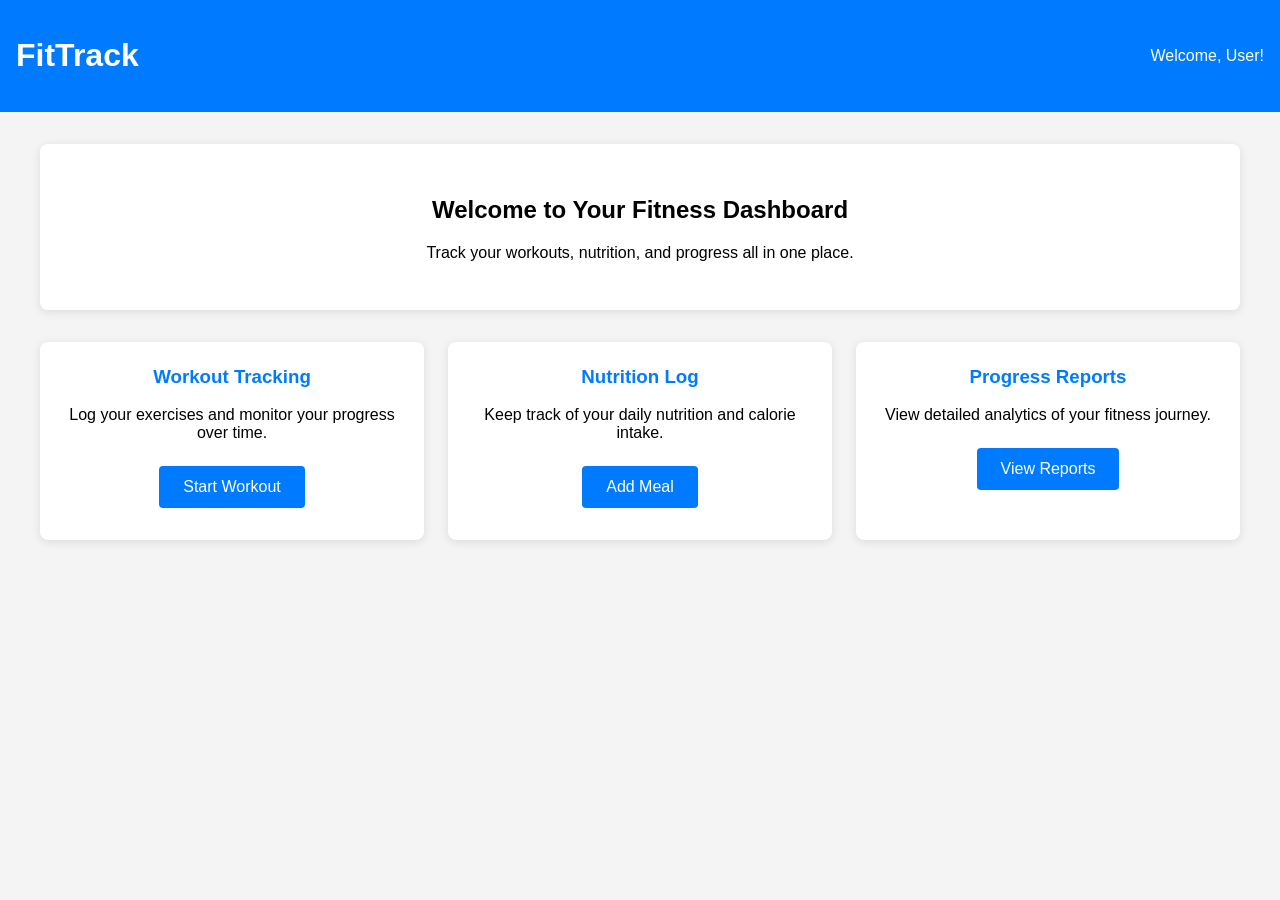
==== fittrack/src/main/resources/templates/dashboard.html @ 589ca1a2 "login page and logout page add" ====
<!DOCTYPE html>
<html xmlns:th="http://www.thymeleaf.org">
<head>
    <meta charset="UTF-8">
    <meta name="viewport" content="width=device-width, initial-scale=1.0">
    <title>Dashboard - FitTrack</title>
    <style>
        body {
            font-family: Arial, sans-serif;
            background-color: #f4f4f4;
            margin: 0;
            padding: 0;
        }
        .header {
            background-color: #007bff;
            color: white;
            padding: 1rem;
            display: flex;
            justify-content: space-between;
            align-items: center;
        }
        .container {
            max-width: 1200px;
            margin: 2rem auto;
            padding: 0 1rem;
        }
        .welcome-message {
            background-color: white;
            padding: 2rem;
            border-radius: 8px;
            box-shadow: 0 2px 10px rgba(0, 0, 0, 0.1);
            text-align: center;
        }
        .features {
            display: grid;
            grid-template-columns: repeat(auto-fit, minmax(300px, 1fr));
            gap: 1.5rem;
            margin-top: 2rem;
        }
        .feature-card {
            background-color: white;
            padding: 1.5rem;
            border-radius: 8px;
            box-shadow: 0 2px 10px rgba(0, 0, 0, 0.1);
            text-align: center;
        }
        .feature-card h3 {
            color: #007bff;
            margin-top: 0;
        }
        .btn {
            display: inline-block;
            padding: 0.75rem 1.5rem;
            background-color: #007bff;
            color: white;
            text-decoration: none;
            border-radius: 4px;
            margin: 0.5rem;
        }
        .btn:hover {
            background-color: #0056b3;
        }
    </style>
</head>
<body>
    <div class="header">
        <h1>FitTrack</h1>
        <div>
            <span>Welcome, User!</span>
            <!-- Add logout functionality later -->
        </div>
    </div>
    
    <div class="container">
        <div class="welcome-message">
            <h2>Welcome to Your Fitness Dashboard</h2>
            <p>Track your workouts, nutrition, and progress all in one place.</p>
        </div>
        
        <div class="features">
            <div class="feature-card">
                <h3>Workout Tracking</h3>
                <p>Log your exercises and monitor your progress over time.</p>
                <a href="#" class="btn">Start Workout</a>
            </div>
            
            <div class="feature-card">
                <h3>Nutrition Log</h3>
                <p>Keep track of your daily nutrition and calorie intake.</p>
                <a href="#" class="btn">Add Meal</a>
            </div>
            
            <div class="feature-card">
                <h3>Progress Reports</h3>
                <p>View detailed analytics of your fitness journey.</p>
                <a href="#" class="btn">View Reports</a>
            </div>
        </div>
    </div>
</body>
</html>
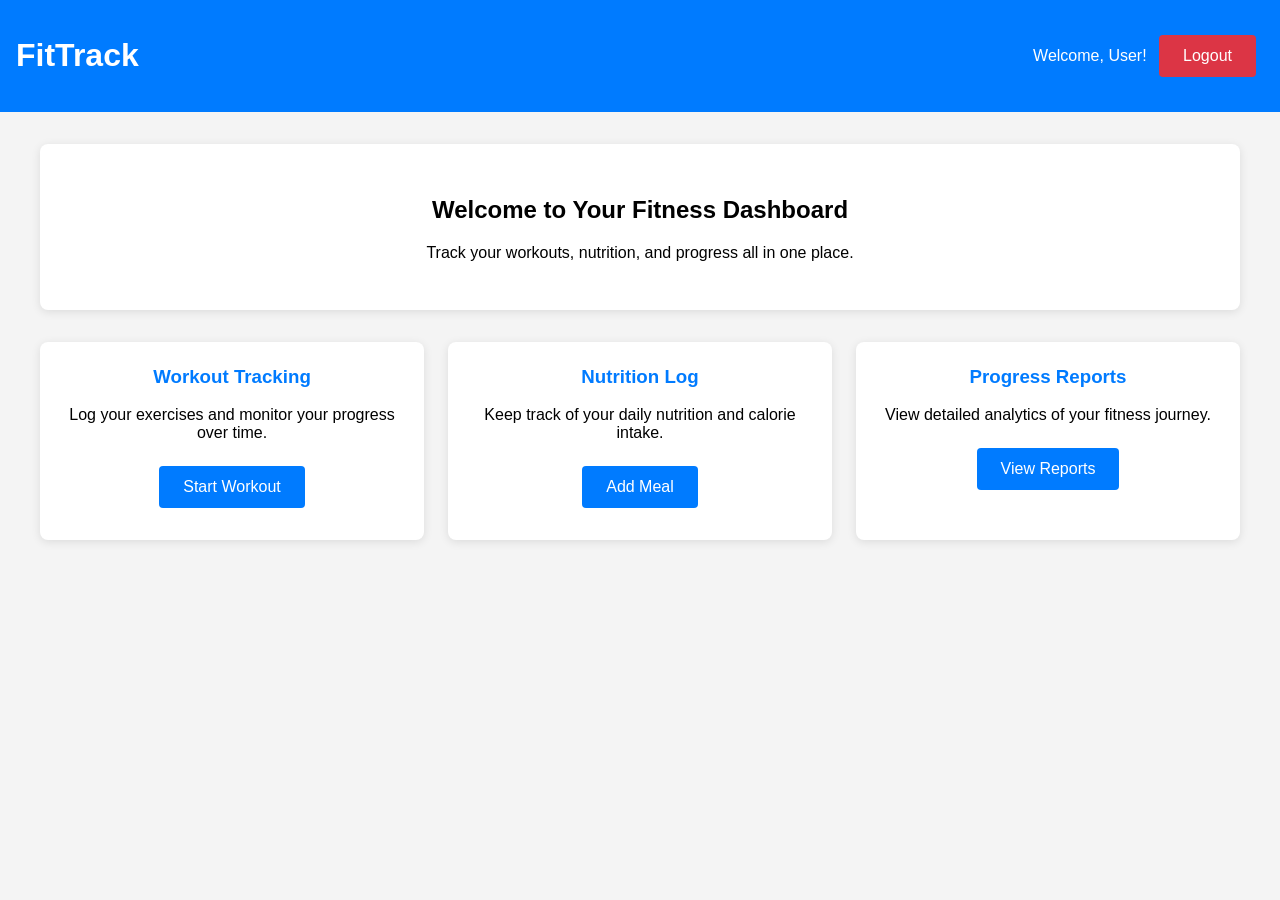
==== commit 6a41432f: "Login page add" ====
--- a/fittrack/src/main/resources/templates/dashboard.html
+++ b/fittrack/src/main/resources/templates/dashboard.html
@@ -56,9 +56,21 @@
             text-decoration: none;
             border-radius: 4px;
             margin: 0.5rem;
+            border: none;
+            cursor: pointer;
+            font-size: 1rem;
         }
         .btn:hover {
             background-color: #0056b3;
+        }
+        .logout-btn {
+            background-color: #dc3545;
+        }
+        .logout-btn:hover {
+            background-color: #c82333;
+        }
+        form {
+            display: inline;
         }
     </style>
 </head>
@@ -67,7 +79,9 @@
         <h1>FitTrack</h1>
         <div>
             <span>Welcome, User!</span>
-            <!-- Add logout functionality later -->
+            <form th:action="@{/logout}" method="post">
+                <button type="submit" class="btn logout-btn">Logout</button>
+            </form>
         </div>
     </div>
     
